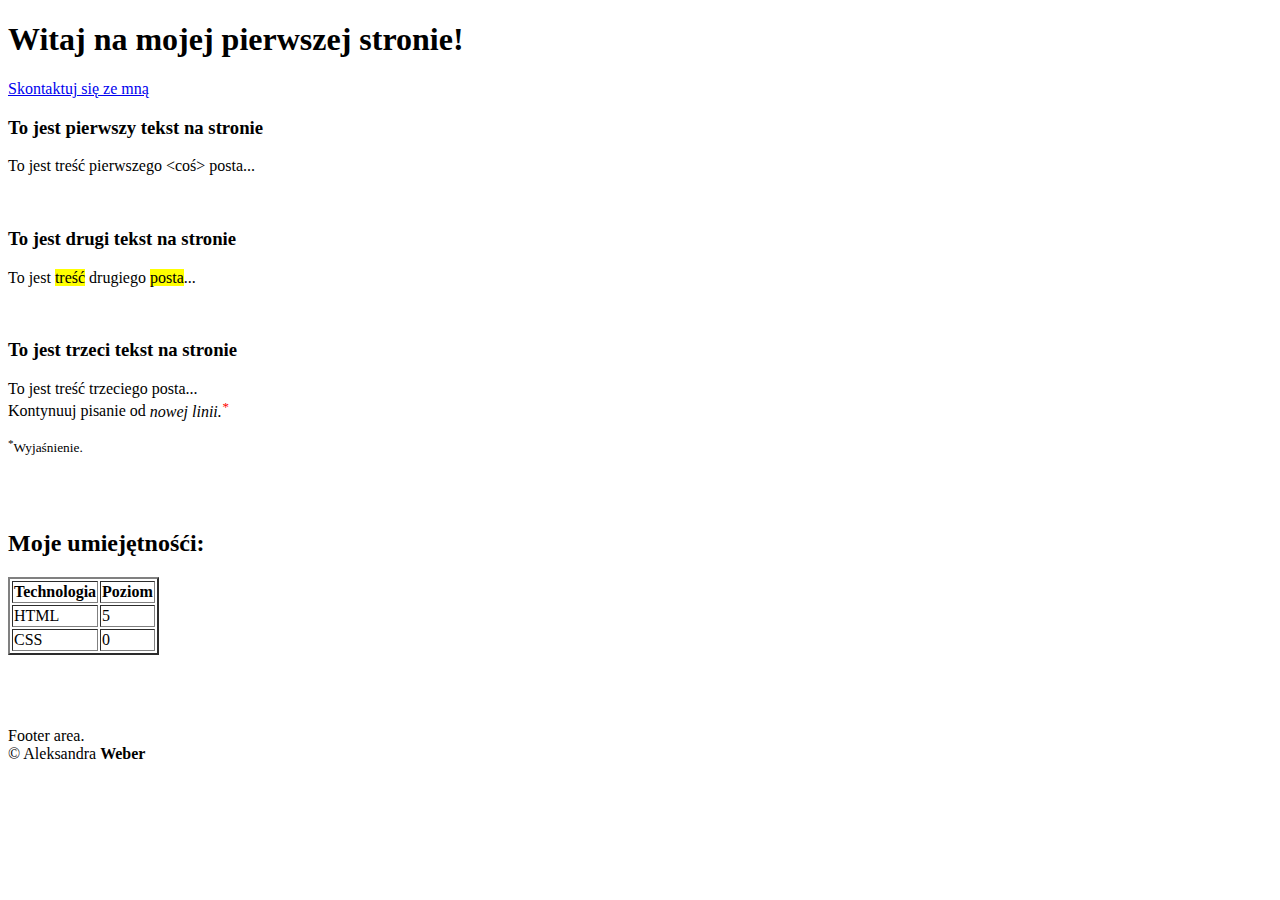
==== index.html @ 27e59cc3 "Initial commit" ====
<!DOCTYPE html>
<html lang="en">
<head>
    <meta charset="UTF-8">
    <meta name="viewport" content="width=device-width, initial-scale=1.0">
    <title>Moja pierwsza strona WWW!</title>
    <link rel="stylesheet" href="styles.css">
    
</head>
<body>

    <header>
        <h1>Witaj na mojej pierwszej&nbsp;stronie!</h1> 
        <a href="kontakt.html">Skontaktuj się ze mną</a>
        <!-- <a href="https://www.google.com">Znajdź w Google!</a> -->
        <br>     
    </header>

    <article>
        <h3>To jest pierwszy tekst na stronie</h3>
        <p>To jest treść pierwszego &lt;coś&gt; posta...</p>
        <br> <!-- Nowa linia -->
    </article>
  
   <article>
        <h3>To jest drugi tekst na stronie</h3>
        <p>To jest <mark>treść</mark> drugiego <mark>posta</mark>...</p>
        <br> <!-- Nowa linia --> 
   </article>
    
   <article>
    <h3>To jest trzeci tekst na stronie</h3>
    <p>To jest treść trzeciego posta...
    <br>Kontynuuj pisanie od <i>nowej linii.<sup class="sup_element" style="color: red;">*</sup></i></p>
    <small><sup>*</sup>Wyjaśnienie.</small>
   </article>
   
   <br> <!-- Nowa linia -->
   <br> <!-- Nowa linia -->
   <br> <!-- Nowa linia -->


   <div><h2>Moje umiejętnośći:</h2> <!-- <div> jest elementem blokowym -->
       

       <table border="2">
           <tr>
               <th>Technologia</th>
               <th>Poziom</th>
           </tr>
           <tr>
               <td>HTML</td>
               <td>5</td>
           </tr>
           <tr>
               <td>CSS</td>
               <td>0</td>
           </tr>
       </table>
   </div>

   <br> <!-- Nowa linia -->
   <br> <!-- Nowa linia -->
   <br> <!-- Nowa linia -->
   <br> <!-- Nowa linia -->

<footer>
    <div>    
        Footer area.
        <br> &copy; Aleksandra <strong>Weber</strong>
    </div>
</footer>

   

<script src="scripts.js"></script>

</body>
</html>
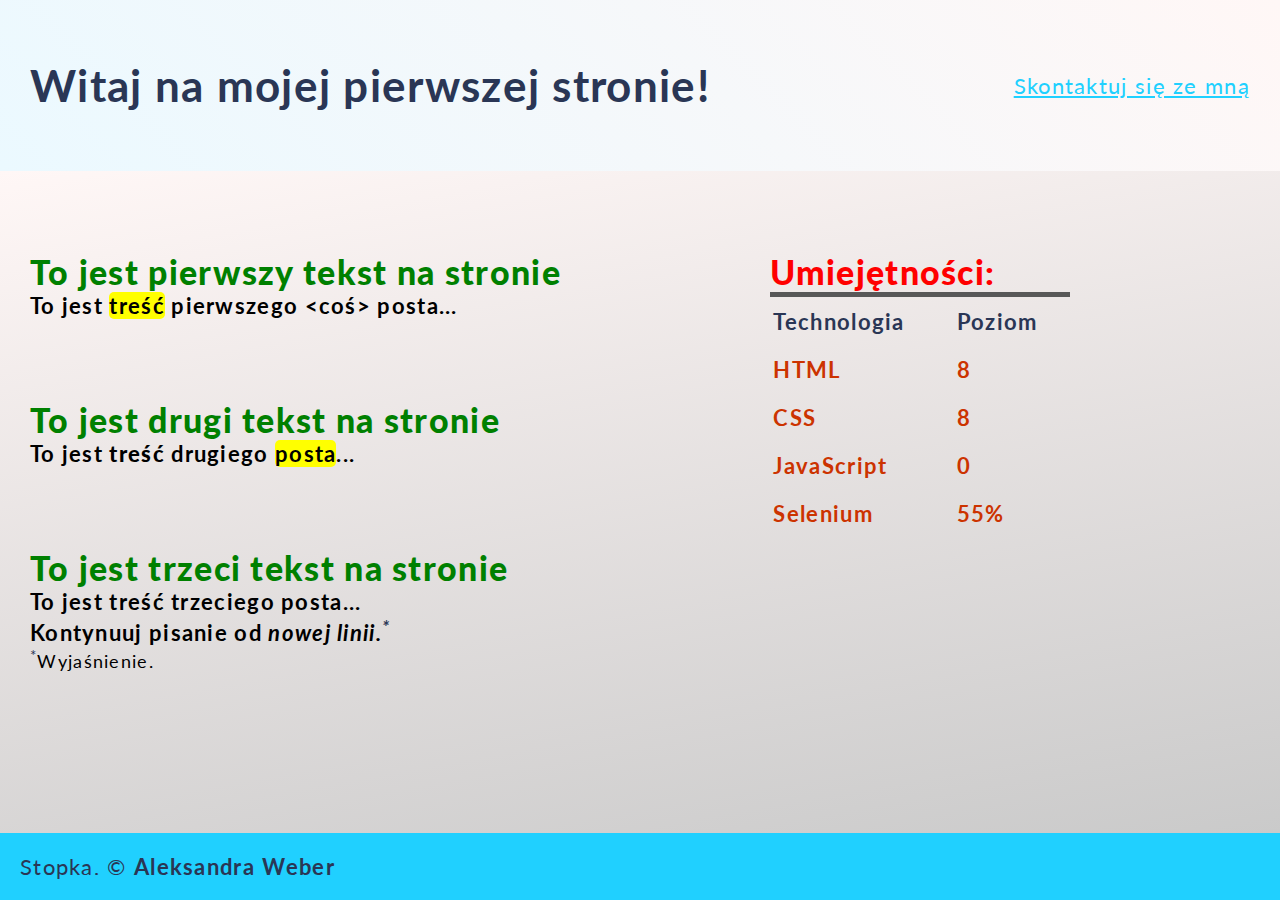
==== commit 050a7410: "komunikat" ====
--- a/index.html
+++ b/index.html
@@ -4,70 +4,86 @@
     <meta charset="UTF-8">
     <meta name="viewport" content="width=device-width, initial-scale=1.0">
     <title>Moja pierwsza strona WWW!</title>
+    <link rel="stylesheet" href="https://fonts.googleapis.com/css2?family=Lato:ital,wght@1,300&display=swap">
     <link rel="stylesheet" href="styles.css">
-    
 </head>
 <body>
-
-    <header>
-        <h1>Witaj na mojej pierwszej&nbsp;stronie!</h1> 
+    <!-- <div class="first-class">
+        <div class="second-class">
+            <h1 style="color: chartreuse;" id="first-id" class="third-class">Text</h1>
+        </div>
+    </div> -->
+    <header >
+        <h1>Witaj na mojej pierwszej stronie!</h1> 
         <a href="kontakt.html">Skontaktuj się ze mną</a>
         <!-- <a href="https://www.google.com">Znajdź w Google!</a> -->
-        <br>     
     </header>
 
-    <article>
-        <h3>To jest pierwszy tekst na stronie</h3>
-        <p>To jest treść pierwszego &lt;coś&gt; posta...</p>
-        <br> <!-- Nowa linia -->
-    </article>
-  
-   <article>
-        <h3>To jest drugi tekst na stronie</h3>
-        <p>To jest <mark>treść</mark> drugiego <mark>posta</mark>...</p>
-        <br> <!-- Nowa linia --> 
-   </article>
+    <div id="main-content">
+
+        <section id="articles"> 
+
+            <article>
+                <h3>To jest pierwszy tekst na stronie</h3>
+                <p>To jest <mark>treść</mark> pierwszego &lt;coś&gt; posta...</p>
+            </article>
     
-   <article>
-    <h3>To jest trzeci tekst na stronie</h3>
-    <p>To jest treść trzeciego posta...
-    <br>Kontynuuj pisanie od <i>nowej linii.<sup class="sup_element" style="color: red;">*</sup></i></p>
-    <small><sup>*</sup>Wyjaśnienie.</small>
-   </article>
-   
-   <br> <!-- Nowa linia -->
-   <br> <!-- Nowa linia -->
-   <br> <!-- Nowa linia -->
+      
+          
+           <article>
+                <h3>To jest drugi tekst na stronie</h3>
+                <p>To jest <b>treść</b> drugiego <mark>posta</mark>...</p>
+           </article>
+    
+      
+            
+           <article>
+            <h3>To jest trzeci tekst na stronie</h3>
+            <p>To jest treść trzeciego posta...
+            <br>Kontynuuj pisanie od <i>nowej linii.<sup class="sup_element" >*</sup></i></p>
+            <small><sup class="sup_element">*</sup>Wyjaśnienie.</small>
+           </article>
 
+        </section>
 
-   <div><h2>Moje umiejętnośći:</h2> <!-- <div> jest elementem blokowym -->
+       <br>
        
+   <div id="umiejetnosci"> <!-- <div> jest elementem blokowym -->
+       
+    <b style="font-size: 34px; font-weight: 900; color: red;">Umiejętności:</b> 
 
-       <table border="2">
+       <table>
            <tr>
                <th>Technologia</th>
                <th>Poziom</th>
            </tr>
            <tr>
                <td>HTML</td>
-               <td>5</td>
+               <td>8</td>
            </tr>
            <tr>
                <td>CSS</td>
-               <td>0</td>
+               <td>8</td>
            </tr>
+           <tr>
+            <td>JavaScript</td>
+            <td>0</td>
+        </tr>
+        <tr>
+            <td>Selenium</td>
+            <td>55%</td>
+        </tr>
        </table>
+
    </div>
 
-   <br> <!-- Nowa linia -->
-   <br> <!-- Nowa linia -->
-   <br> <!-- Nowa linia -->
-   <br> <!-- Nowa linia -->
+</div>
+
 
 <footer>
     <div>    
-        Footer area.
-        <br> &copy; Aleksandra <strong>Weber</strong>
+        Stopka.
+        &copy; <b>Aleksandra</b> <strong>Weber</strong></b>
     </div>
 </footer>
 
--- a/styles.css
+++ b/styles.css
@@ -0,0 +1,185 @@
+
+
+body {
+    font-family: 'Lato';
+    font-size: 22px;
+    margin: 0;
+    padding: 0;
+    letter-spacing: 1.3px;
+    /* margin-left: 100px;
+    margin-top: 100px */
+    /* background-image: url("https://picsum.photos/id/237/200/300"); */
+
+}
+/* 
+td { /* selector */
+    /* text-align: center; property: value; */
+/* }  */
+
+* {
+    box-sizing: border-box;
+   
+}
+
+table {
+    /* text-align: center; */
+    line-height: 200%;
+    width: 300px;
+    height: 200px;
+    border-top: 5px solid #585858;
+    color: #c30;
+    font-weight: bold;
+
+}
+
+table th {
+    text-align: left;
+    color: #2a3655;
+}
+h1 {
+    color: #2a3655;
+}
+
+h3 {
+    color: green;
+    font-size: 34px;
+    font-weight: 900;
+    margin: 0;
+}
+
+p {
+    color: black;
+    font-weight: bold;
+    /* text-indent: 50px; */
+    margin: 0;
+}
+
+.sup_element {
+    color: #2a3655;
+}
+/* 
+.first-class {
+    color: red;
+}
+
+h1 {
+    color: green;
+}
+.third-class {
+    color: red !important;
+}
+#first-id {
+    color: blue;
+} */
+
+/* footer strong {
+    text-decoration: underline dashed red ;
+}
+footer b {
+    text-decoration: underline dashed red ;
+}
+footer i {
+    text-decoration: underline double blue ;
+} */
+mark {
+    border-radius: 5px;
+}
+
+div#main-content {
+    /* background-color: #cacaca; */
+    background-image: linear-gradient(170deg, #fff7f6, #cacaca);
+    padding-left: 30px;
+    padding-top: 80px;
+    padding-bottom: 80px;
+    /* border-style: solid; */
+    display: flex;
+    /* flex-direction: row-reverse */
+    /* flex-wrap: nowrap; */
+    /* flex-wrap: wrap; */
+    /* justify-content: space-around; */
+    justify-content: flex-end;
+
+}
+
+a:hover {
+    color: #f6ce
+}
+a {
+    color: #20d0ff ;
+}
+
+/* div:hover {                */
+    /* color: aquamarine; */
+/* }                             */
+
+/* podświetlanie elementu, na który najechałam kursorem   */
+
+
+/* table tr:first-child {
+    color: blue;
+} */
+
+/* span {
+    display: block;
+} */
+
+/* header a {
+    float: right;
+} */
+
+/* header h1 {
+    float: left;
+} */ 
+
+article {
+    margin-bottom: 80px;
+}
+
+#articles {
+    /* padding: 30px;
+    padding-right: 100px;
+    float: left; */
+    flex-grow: 1;
+}
+#umiejetnosci {
+    flex-grow: 1; */
+    /* align-self: center; */
+}
+
+header { 
+    display: flex;
+    justify-content: space-between;
+    padding: 30px;
+    align-items: center;
+    /* background-color: #f6ce; */
+    background-image: linear-gradient(45deg, #ebf9ff, #fff7f6);
+}
+
+footer {
+    /* position: absolute;  */
+    /* position: relative; */
+    left: 0;
+    bottom: 0;
+    padding: 20px;
+    /* text-align: center; */
+    width: 100%;
+    /* right: 20px;  */
+    background-color: #20d0ff;
+    color: #2a3655;
+
+    
+}
+
+@media screen and (min-width: 600px) {
+    footer {
+        position: fixed;
+    }
+}
+
+@media screen and (max-width: 600px) {
+    div#main-content, header {
+        flex-direction: column;
+    }
+}
+
+
